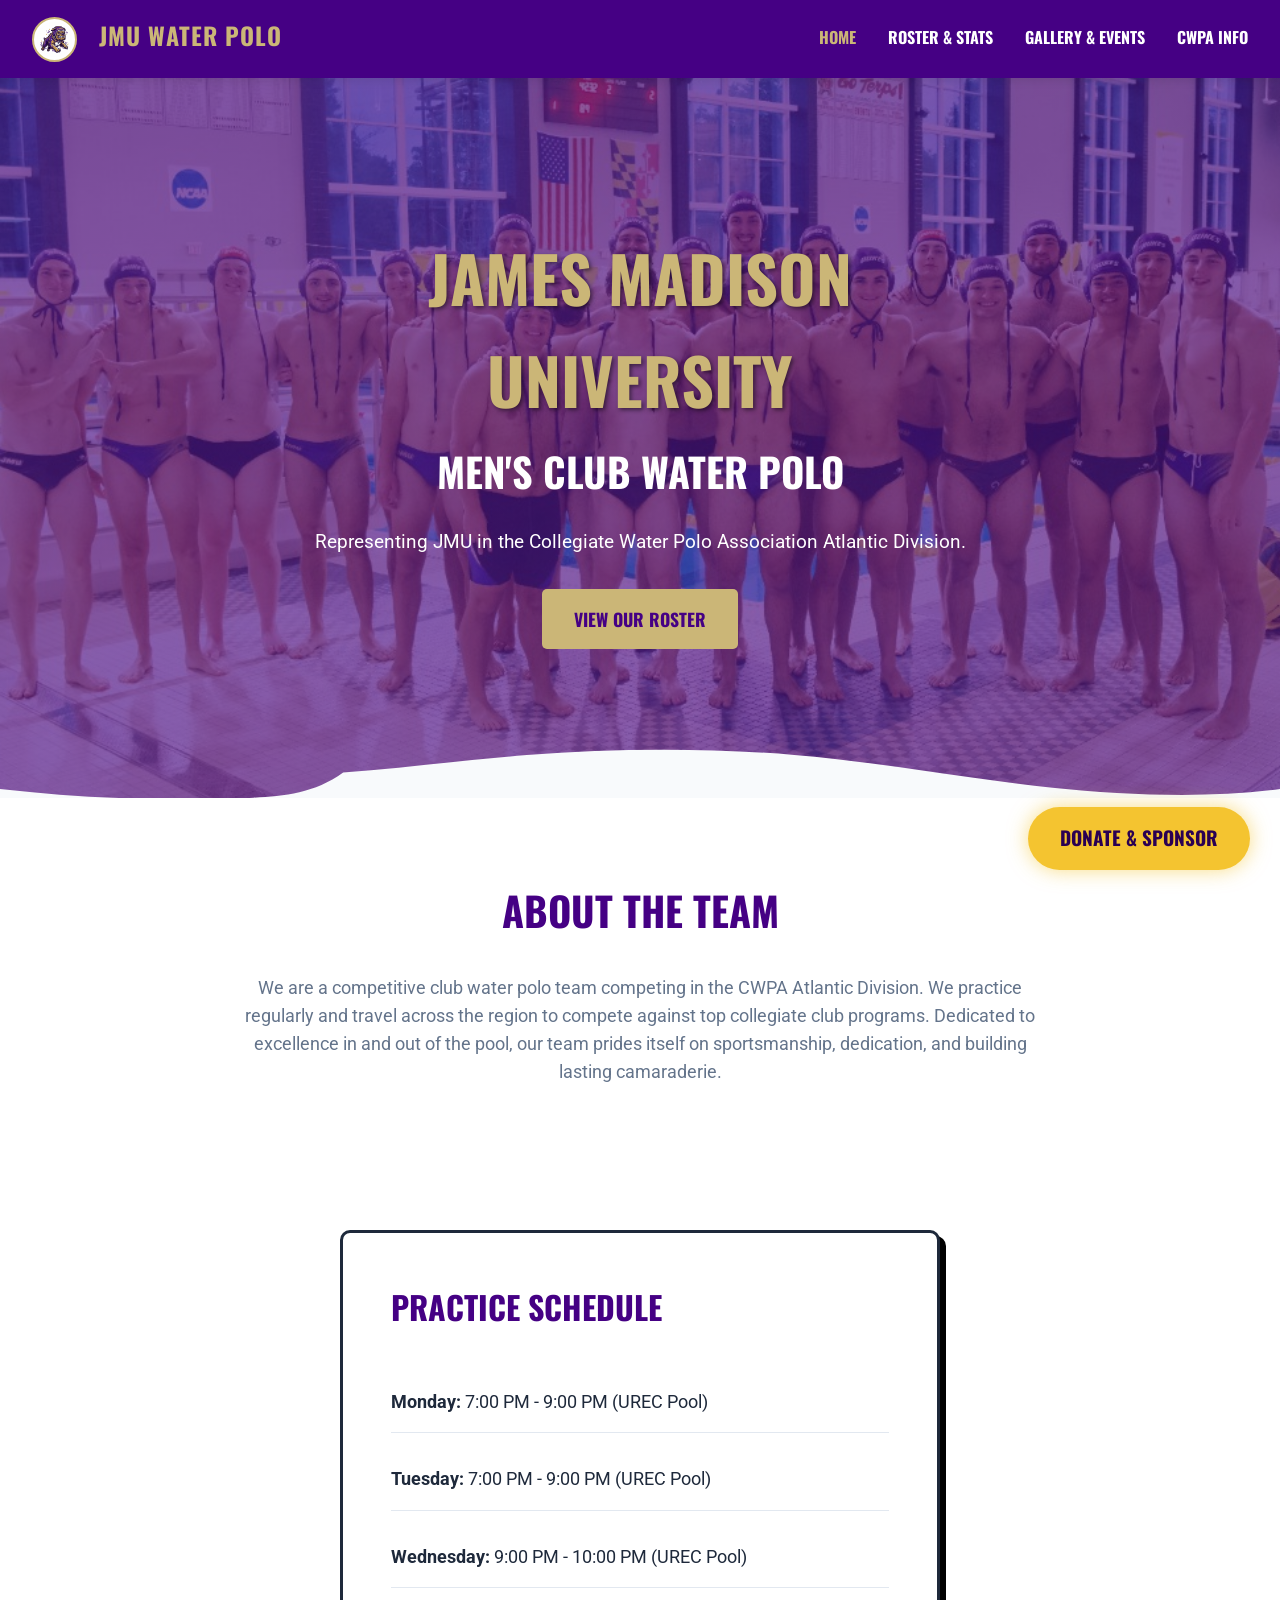
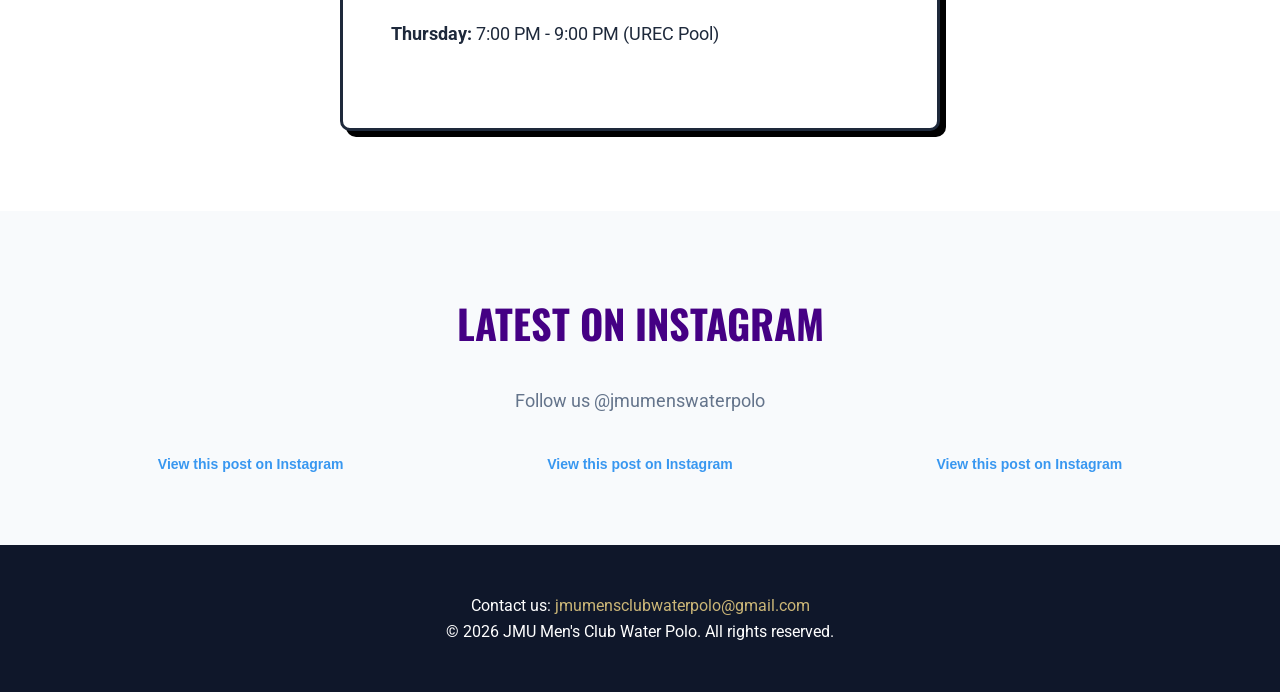
==== index.html @ 104eca3f "Add files via upload" ====
<!DOCTYPE html>
<html lang="en">
<head>
    <meta charset="UTF-8">
    <meta name="viewport" content="width=device-width, initial-scale=1.0">
    <title>JMU Men's Club Water Polo</title>
    <link href="https://fonts.googleapis.com/css2?family=Roboto:wght@300;400;700;900&display=swap" rel="stylesheet">
    <link rel="stylesheet" href="style.css">
    <script async src="//www.instagram.com/embed.js"></script>
</head>
<body>
    <nav class="navbar">
        <div class="logo">
            <img src="duke_dog_polo.png" alt="JMU Duke Dog" class="nav-logo-img">
            JMU Water Polo
        </div>
        <ul class="nav-links">
            <li><a href="index.html" class="active">Home</a></li>
            <li><a href="roster.html">Roster & Stats</a></li>
            <li><a href="gallery.html">Gallery & Events</a></li>
            <li><a href="https://collegiatewaterpolo.org/club/" target="_blank">CWPA Info</a></li>
        </ul>
    </nav>

    <header class="pro-hero">
        <div class="hero-content">
            <h1>James Madison University</h1>
            <h2>Men's Club Water Polo</h2>
            <p>Representing JMU in the Collegiate Water Polo Association Atlantic Division.</p>
            <a href="roster.html" class="btn-primary">View Our Roster</a>
        </div>
        <div class="hero-wave">
            <svg data-name="Layer 1" xmlns="http://www.w3.org/2000/svg" viewBox="0 0 1200 120" preserveAspectRatio="none">
                <path d="M321.39,56.44c58-10.79,114.16-30.13,172-41.86,82.39-16.72,168.19-17.73,250.45-.39C823.78,31,906.67,72,985.66,92.83c70.05,18.48,146.53,26.09,214.34,3V120H0V95.8C79.44,118.94,158.46,125.75,237.6,116.75,266.36,113.45,294.67,105.86,321.39,56.44Z" class="shape-fill"></path>
            </svg>
        </div>
    </header>

    <section class="about-section" style="padding: 5rem 0;">
        <div class="container fade-in">
            <h2>About The Team</h2>
            <p>We are a competitive club water polo team competing in the CWPA Atlantic Division. We practice regularly and travel across the region to compete against top collegiate club programs. Dedicated to excellence in and out of the pool, our team prides itself on sportsmanship, dedication, and building lasting camaraderie.</p>
        </div>
    </section>

    <section class="info-section" style="padding-bottom: 5rem;">
        <div class="container info-grid" style="display: flex; justify-content: center;">
            <div class="schedule-card bold-hover fade-in" style="max-width: 600px; width: 100%; padding: 3rem;">
                <h2>Practice Schedule</h2>
                <ul class="schedule-list" style="list-style-type: none; padding-top: 1rem;">
                    <li style="margin-bottom: 1rem; font-size: 1.1rem;"><strong>Monday:</strong> 7:00 PM - 9:00 PM (UREC Pool)</li>
                    <li style="margin-bottom: 1rem; font-size: 1.1rem;"><strong>Tuesday:</strong> 7:00 PM - 9:00 PM (UREC Pool)</li>
                    <li style="margin-bottom: 1rem; font-size: 1.1rem;"><strong>Wednesday:</strong> 9:00 PM - 10:00 PM (UREC Pool)</li>
                    <li style="margin-bottom: 1rem; font-size: 1.1rem;"><strong>Thursday:</strong> 7:00 PM - 9:00 PM (UREC Pool)</li>
                </ul>
            </div>
        </div>
    </section>

    <section class="instagram-section">
        <div class="container">
            <h2>Latest on Instagram</h2>
            <p class="subtitle">Follow us @jmumenswaterpolo</p>
            <div class="ig-grid">
                <!-- Instagram Embeds -->
                <div class="ig-post fade-in">
                    <blockquote class="instagram-media" data-instgrm-permalink="https://www.instagram.com/p/DXeS9QlEUFV/" data-instgrm-version="14" style=" background:#FFF; border:0; border-radius:3px; box-shadow:0 0 1px 0 rgba(0,0,0,0.5),0 1px 10px 0 rgba(0,0,0,0.15); margin: 1px; max-width:540px; min-width:326px; padding:0; width:99.375%; width:-webkit-calc(100% - 2px); width:calc(100% - 2px);">
                        <a href="https://www.instagram.com/p/DXeS9QlEUFV/" style=" background:#FFFFFF; line-height:0; padding:0 0; text-align:center; text-decoration:none; width:100%; font-family: Arial,sans-serif; font-size: 14px; font-weight: bold; color: #3897f0; display: block;" target="_blank">View this post on Instagram</a>
                    </blockquote>
                </div>
                <div class="ig-post fade-in">
                    <blockquote class="instagram-media" data-instgrm-permalink="https://www.instagram.com/p/DNlS049N5Yp/" data-instgrm-version="14" style=" background:#FFF; border:0; border-radius:3px; box-shadow:0 0 1px 0 rgba(0,0,0,0.5),0 1px 10px 0 rgba(0,0,0,0.15); margin: 1px; max-width:540px; min-width:326px; padding:0; width:99.375%; width:-webkit-calc(100% - 2px); width:calc(100% - 2px);">
                        <a href="https://www.instagram.com/p/DNlS049N5Yp/" style=" background:#FFFFFF; line-height:0; padding:0 0; text-align:center; text-decoration:none; width:100%; font-family: Arial,sans-serif; font-size: 14px; font-weight: bold; color: #3897f0; display: block;" target="_blank">View this post on Instagram</a>
                    </blockquote>
                </div>
                <div class="ig-post fade-in">
                    <blockquote class="instagram-media" data-instgrm-permalink="https://www.instagram.com/p/DIzQCS0SyeJ/" data-instgrm-version="14" style=" background:#FFF; border:0; border-radius:3px; box-shadow:0 0 1px 0 rgba(0,0,0,0.5),0 1px 10px 0 rgba(0,0,0,0.15); margin: 1px; max-width:540px; min-width:326px; padding:0; width:99.375%; width:-webkit-calc(100% - 2px); width:calc(100% - 2px);">
                        <a href="https://www.instagram.com/p/DIzQCS0SyeJ/" style=" background:#FFFFFF; line-height:0; padding:0 0; text-align:center; text-decoration:none; width:100%; font-family: Arial,sans-serif; font-size: 14px; font-weight: bold; color: #3897f0; display: block;" target="_blank">View this post on Instagram</a>
                    </blockquote>
                </div>
            </div>
        </div>
    </section>

    <footer>
        <div class="container">
            <p>Contact us: <a href="mailto:jmumensclubwaterpolo@gmail.com">jmumensclubwaterpolo@gmail.com</a></p>
            <p>&copy; 2026 JMU Men's Club Water Polo. All rights reserved.</p>
        </div>
    </footer>
    <a href="https://give.jmu.edu/campaigns/50710/donations/new?designation=a2HPd000000NTnYMAW" target="_blank" class="fab-donate">Donate & Sponsor</a>
    <script src="animations.js"></script>
</body>
</html>
---- style.css ----
@import url('https://fonts.googleapis.com/css2?family=Oswald:wght@500;700&family=Roboto:wght@300;400;700;900&display=swap');

:root {
    --jmu-purple: #450084;
    --jmu-purple-dark: #2A0052;
    --jmu-gold: #CBB677;
    --jmu-gold-bright: #F4C430;
    --white: #ffffff;
    --light-gray: #f8fafc;
    --dark-text: #1e293b;
    --gray-text: #64748b;
}

* {
    margin: 0;
    padding: 0;
    box-sizing: border-box;
}

body {
    font-family: 'Roboto', sans-serif;
    color: var(--dark-text);
    background-color: var(--light-gray);
    line-height: 1.6;
}

h1, h2, h3, h4, h5, h6, .nav-links a, .btn-primary, .logo {
    font-family: 'Oswald', sans-serif;
    text-transform: uppercase;
}

/* Custom Scrollbar */
::-webkit-scrollbar {
    width: 12px;
}
::-webkit-scrollbar-track {
    background: var(--light-gray);
}
::-webkit-scrollbar-thumb {
    background: var(--jmu-purple);
    border-radius: 6px;
    border: 2px solid var(--light-gray);
}
::-webkit-scrollbar-thumb:hover {
    background: var(--jmu-gold);
}

.container {
    max-width: 1200px;
    margin: 0 auto;
    padding: 0 2rem;
}

/* Navigation */
.navbar {
    background-color: var(--jmu-purple);
    color: var(--white);
    padding: 1rem 2rem;
    display: flex;
    justify-content: space-between;
    align-items: center;
    position: sticky;
    top: 0;
    z-index: 100;
    box-shadow: 0 2px 10px rgba(0,0,0,0.1);
}

.navbar .logo {
    font-size: 1.5rem;
    font-weight: 900;
    color: var(--jmu-gold);
    text-transform: uppercase;
    letter-spacing: 1px;
}

.nav-links {
    list-style: none;
    display: flex;
    gap: 2rem;
}

.nav-links a {
    color: var(--white);
    text-decoration: none;
    font-weight: 700;
    transition: color 0.3s ease;
}

.nav-links a:hover, .nav-links a.active {
    color: var(--jmu-gold);
}

/* Hero Section */
.pro-hero {
    height: 80vh;
    background: linear-gradient(rgba(69, 0, 132, 0.6), rgba(69, 0, 132, 0.6)), url('team_cover.jpg') no-repeat center center/cover;
    background-attachment: fixed;
    display: flex;
    align-items: center;
    text-align: center;
    color: var(--white);
    position: relative;
    overflow: hidden;
}

.hero-wave {
    position: absolute;
    bottom: -1px;
    left: 0;
    width: 100%;
    overflow: hidden;
    line-height: 0;
}

.hero-wave svg {
    position: relative;
    display: block;
    width: calc(100% + 1.3px);
    height: 50px;
}
.hero-wave .shape-fill {
    fill: var(--light-gray);
}

.hero-content {
    max-width: 800px;
    margin: 0 auto;
    padding: 2rem;
    animation: slideUp 1s ease-out;
}

@keyframes slideUp {
    from { opacity: 0; transform: translateY(30px); }
    to { opacity: 1; transform: translateY(0); }
}

/* Scroll Animations */
.fade-in {
    opacity: 0;
    transform: translateY(40px);
    transition: opacity 0.6s ease-out, transform 0.6s ease-out;
}

.fade-in.appear {
    opacity: 1;
    transform: translateY(0);
}

.pro-hero h1 {
    font-size: 4rem;
    font-weight: 900;
    color: var(--jmu-gold);
    margin-bottom: 0.5rem;
    text-shadow: 2px 2px 4px rgba(0,0,0,0.5);
}

.pro-hero h2 {
    font-size: 2.5rem;
    margin-bottom: 1.5rem;
}

.pro-hero p {
    font-size: 1.2rem;
    margin-bottom: 2rem;
}

.btn-primary {
    display: inline-block;
    background-color: var(--jmu-gold);
    color: var(--jmu-purple);
    padding: 1rem 2rem;
    text-decoration: none;
    font-weight: bold;
    font-size: 1.1rem;
    border-radius: 5px;
    transition: background-color 0.3s ease, transform 0.3s ease;
}

.btn-primary:hover {
    background-color: #d8c690;
    transform: translateY(-2px);
}

/* Common Section Styles */
section {
    padding: 5rem 0;
}

section h2 {
    font-size: 2.5rem;
    color: var(--jmu-purple);
    margin-bottom: 2rem;
    text-align: center;
}

/* About Section */
.about-section {
    background-color: var(--white);
    text-align: center;
}

.about-section p {
    font-size: 1.1rem;
    max-width: 800px;
    margin: 0 auto;
    color: var(--gray-text);
}

/* Instagram Section */
.instagram-section {
    background-color: var(--light-gray);
    text-align: center;
}

.subtitle {
    color: var(--gray-text);
    margin-bottom: 3rem;
    font-size: 1.1rem;
}

.ig-grid {
    display: grid;
    grid-template-columns: repeat(auto-fit, minmax(300px, 1fr));
    gap: 2rem;
}

.ig-placeholder {
    background-color: var(--white);
    padding: 3rem 1rem;
    border: 2px dashed #cbd5e1;
    border-radius: 10px;
    color: var(--gray-text);
    display: flex;
    flex-direction: column;
    justify-content: center;
    align-items: center;
    min-height: 300px;
}

/* Page Header */
.page-header {
    background-color: var(--jmu-purple);
    color: var(--white);
    padding: 4rem 0;
    text-align: center;
}

.page-header h1 {
    font-size: 3rem;
    color: var(--jmu-gold);
    margin-bottom: 1rem;
}

/* Roster Section */
/* Pool Layout Section */
.pool-container {
    position: relative;
    width: 100%;
    max-width: 800px;
    height: 600px;
    margin: 0 auto 3rem;
    background-color: #0ea5e9;
    border: 5px solid #0284c7;
    border-radius: 10px;
    overflow: hidden;
    background-image: linear-gradient(rgba(255,255,255,0.15) 1px, transparent 1px),
    linear-gradient(90deg, rgba(255,255,255,0.15) 1px, transparent 1px);
    background-size: 40px 40px;
    box-shadow: 0 10px 25px rgba(0,0,0,0.2);
}

/* Pool markings */
.pool-container::before {
    content: '';
    position: absolute;
    bottom: 20%;
    left: 0;
    width: 100%;
    height: 2px;
    background-color: #ef4444; /* 2m red line */
}

.pool-container::after {
    content: '';
    position: absolute;
    bottom: 40%;
    left: 0;
    width: 100%;
    height: 2px;
    background-color: #eab308; /* 5m yellow line */
}

.goal-box {
    position: absolute;
    bottom: 0;
    left: 35%;
    width: 30%;
    height: 5%;
    background-color: rgba(255,255,255,0.8);
    border: 2px solid #ef4444;
    border-bottom: none;
}

.goal-box.opposing {
    bottom: auto;
    top: 0;
    border-top: none;
    border-bottom: 2px solid #ef4444;
}

.water-polo-ball {
    position: absolute;
    width: 30px;
    height: 30px;
    background-color: #facc15;
    border-radius: 50%;
    border: 2px solid #ca8a04;
    box-shadow: 0 2px 5px rgba(0,0,0,0.3);
    top: 50%;
    left: 50%;
    transform: translate(-50%, -50%);
    cursor: grab;
    z-index: 50;
    transition: left 0.3s ease, top 0.3s ease;
}

.water-polo-ball:active {
    cursor: grabbing;
}

.water-polo-ball.dragging {
    transition: none;
    z-index: 100;
}

.goal-text {
    position: absolute;
    top: 50%;
    left: 50%;
    transform: translate(-50%, -50%) scale(0);
    font-size: 5rem;
    font-weight: 900;
    color: #ef4444;
    text-shadow: 0 4px 10px rgba(0,0,0,0.5), 0 0 20px #ef4444;
    z-index: 1000;
    opacity: 0;
    pointer-events: none;
    transition: all 0.5s cubic-bezier(0.175, 0.885, 0.32, 1.275);
}

.goal-text.show {
    transform: translate(-50%, -50%) scale(1);
    opacity: 1;
}

.pool-player {
    position: absolute;
    width: 60px;
    height: 60px;
    background-color: var(--jmu-gold);
    border: 3px solid var(--jmu-purple);
    border-radius: 50%;
    display: flex;
    justify-content: center;
    align-items: center;
    font-size: 1.5rem;
    font-weight: 900;
    color: var(--jmu-purple);
    transform: translate(-50%, -50%);
    box-shadow: 0 4px 8px rgba(0,0,0,0.3);
    cursor: pointer;
    transition: transform 0.2s ease, box-shadow 0.2s ease;
    z-index: 10;
    animation: ripple 2s infinite;
}

@keyframes ripple {
    0% { box-shadow: 0 0 0 0 rgba(203, 182, 119, 0.7); }
    70% { box-shadow: 0 0 0 15px rgba(203, 182, 119, 0); }
    100% { box-shadow: 0 0 0 0 rgba(203, 182, 119, 0); }
}

.pool-player.goalie {
    background-color: #ef4444;
    color: white;
    border-color: #7f1d1d;
}

.pool-player:hover {
    transform: translate(-50%, -50%) scale(1.1);
    box-shadow: 0 6px 12px rgba(0,0,0,0.4);
    z-index: 20;
}

.player-info {
    position: absolute;
    top: 100%;
    left: 50%;
    transform: translateX(-50%);
    background: var(--jmu-purple);
    color: white;
    padding: 0.5rem 1rem;
    border-radius: 5px;
    font-size: 0.9rem;
    text-align: center;
    white-space: nowrap;
    opacity: 0;
    pointer-events: none;
    transition: opacity 0.3s ease;
    margin-top: 10px;
}

.player-info::before {
    content: '';
    position: absolute;
    top: -5px;
    left: 50%;
    transform: translateX(-50%);
    border-width: 0 5px 5px 5px;
    border-style: solid;
    border-color: transparent transparent var(--jmu-purple) transparent;
}

.pool-player:hover .player-info {
    opacity: 1;
}

.player-info strong {
    display: block;
    color: var(--jmu-gold);
}

.info-top {
    top: auto;
    bottom: 100%;
    margin-top: 0;
    margin-bottom: 10px;
}

.info-top::before {
    top: auto;
    bottom: -5px;
    border-width: 5px 5px 0 5px;
    border-color: var(--jmu-purple) transparent transparent transparent;
}

/* Stats Section */
.table-responsive {
    overflow-x: auto;
    margin-bottom: 2rem;
}

.stats-table {
    width: 100%;
    border-collapse: collapse;
    background-color: var(--white);
    box-shadow: 0 4px 6px rgba(0,0,0,0.05);
    border-radius: 10px;
    overflow: hidden;
}

.stats-table th, .stats-table td {
    padding: 1rem;
    text-align: left;
    border-bottom: 1px solid #e2e8f0;
}

.stats-table th {
    background-color: var(--jmu-purple);
    color: var(--white);
    font-weight: 700;
}

.stats-table tbody tr:hover {
    background-color: #f1f5f9;
}

.disclaimer {
    text-align: center;
    color: #ef4444;
    font-style: italic;
    font-size: 0.9rem;
}

/* Footer */
footer {
    background-color: #0f172a;
    color: var(--white);
    text-align: center;
    padding: 3rem 0;
}

footer a {
    color: var(--jmu-gold);
    text-decoration: none;
}

/* Info Section (Schedule & Support) */
.info-section {
    background-color: var(--white);
    padding: 4rem 0;
}

.info-grid {
    display: grid;
    grid-template-columns: 1fr 1fr;
    gap: 3rem;
}

@media (max-width: 768px) {
    .info-grid {
        grid-template-columns: 1fr;
    }
}

.schedule-card, .support-card {
    background-color: var(--light-gray);
    padding: 2.5rem;
    border-radius: 10px;
    border-top: 5px solid var(--jmu-purple);
    box-shadow: 0 4px 10px rgba(0,0,0,0.05);
}

.schedule-card h2, .support-card h2 {
    color: var(--jmu-purple);
    font-size: 2rem;
    margin-bottom: 1.5rem;
    text-align: left;
}

.schedule-list {
    list-style: none;
}

.schedule-list li {
    padding: 1rem 0;
    border-bottom: 1px solid #e2e8f0;
    font-size: 1.1rem;
}

.schedule-list li:last-child {
    border-bottom: none;
}

/* Tabs System */
.tabs-container {
    margin-top: 2rem;
    background-color: var(--white);
    border-radius: 10px;
    box-shadow: 0 4px 6px rgba(0,0,0,0.05);
    overflow: hidden;
}

.tab-buttons {
    display: flex;
    background-color: var(--jmu-purple);
    border-bottom: 4px solid var(--jmu-gold);
}

.tab-btn {
    flex: 1;
    background: none;
    border: none;
    padding: 1.5rem;
    color: var(--white);
    font-size: 1.1rem;
    font-weight: bold;
    cursor: pointer;
    transition: background-color 0.3s ease;
}

.tab-btn:hover {
    background-color: rgba(255,255,255,0.1);
}

.tab-btn.active {
    background-color: var(--jmu-gold);
    color: var(--jmu-purple);
}

.tab-content {
    display: none;
    padding: 3rem 2rem;
    animation: fadeIn 0.5s ease;
}

.tab-content h2 {
    color: var(--jmu-purple);
}

.tab-content.active {
    display: block;
}

@keyframes fadeIn {
    from { opacity: 0; }
    to { opacity: 1; }
}

/* Full Roster Grid */
.full-roster-grid {
    display: grid;
    grid-template-columns: repeat(auto-fill, minmax(200px, 1fr));
    gap: 1.5rem;
    margin-bottom: 3rem;
}

.roster-card {
    background-color: var(--white);
    padding: 2rem;
    border-radius: 8px;
    text-align: center;
    border: 3px solid var(--dark-text);
    box-shadow: 6px 6px 0px rgba(0,0,0,1);
    color: var(--dark-text);
    transition: all 0.2s ease;
}

.roster-card:hover {
    transform: translateY(-4px) translateX(-4px);
    box-shadow: 10px 10px 0px var(--jmu-purple);
    border-color: var(--jmu-purple);
}

.roster-card h3 {
    font-size: 1.5rem;
    color: var(--dark-text);
    margin-bottom: 0.5rem;
}

.roster-card p {
    color: var(--gray-text);
    font-weight: 700;
}

.roster-card .badge {
    display: inline-block;
    padding: 0.25rem 0.75rem;
    background-color: var(--white);
    color: var(--dark-text);
    border: 2px solid var(--dark-text);
    border-radius: 20px;
    font-size: 0.8rem;
    margin-bottom: 1rem;
    text-transform: uppercase;
    font-weight: bold;
}

.nav-logo-img {
    height: 45px;
    width: auto;
    margin-right: 15px;
    vertical-align: middle;
    border-radius: 50%;
    background-color: var(--white);
    border: 2px solid var(--jmu-gold);
    padding: 3px;
    box-sizing: border-box;
}

/* Collage Layout for Gallery */
.collage-grid {
    column-count: 2;
    column-gap: 1.5rem;
    padding: 1rem;
}

@media (max-width: 768px) {
    .collage-grid {
        column-count: 1;
    }
}

.collage-item {
    break-inside: avoid;
    margin-bottom: 1.5rem;
    border-radius: 8px;
    overflow: hidden;
    border: 3px solid var(--dark-text);
    box-shadow: 6px 6px 0px rgba(0,0,0,1);
    transition: all 0.2s ease;
}

.collage-item:hover {
    transform: translateY(-4px) translateX(-4px);
    box-shadow: 10px 10px 0px var(--jmu-purple);
    border-color: var(--jmu-purple);
}

.collage-item img {
    width: 100%;
    display: block;
    height: auto;
    border-radius: 10px;
}

/* Video Grid for YouTube Embeds */
.video-grid {
    display: grid;
    grid-template-columns: repeat(auto-fit, minmax(350px, 1fr));
    gap: 2rem;
    margin-bottom: 4rem;
}

.video-wrapper {
    position: relative;
    padding-bottom: 56.25%; /* 16:9 Aspect Ratio */
    height: 0;
    overflow: hidden;
    border-radius: 12px;
    box-shadow: 0 10px 20px rgba(0,0,0,0.15);
    background-color: #000;
}

.video-wrapper iframe {
    position: absolute;
    top: 0;
    left: 0;
    width: 100%;
    height: 100%;
    border: none;
}

.bold-hover {
    transition: all 0.2s ease;
    border: 3px solid var(--dark-text);
    box-shadow: 6px 6px 0px rgba(0,0,0,1);
    background-color: var(--white);
}

.bold-hover:hover {
    transform: translateY(-4px) translateX(-4px);
    box-shadow: 10px 10px 0px var(--jmu-purple);
    border-color: var(--jmu-purple);
}

.fab-donate {
    position: fixed;
    bottom: 30px;
    right: 30px;
    background-color: var(--jmu-gold-bright);
    color: var(--jmu-purple-dark);
    padding: 1rem 2rem;
    border-radius: 50px;
    font-family: 'Oswald', sans-serif;
    font-weight: 700;
    font-size: 1.2rem;
    text-transform: uppercase;
    text-decoration: none;
    box-shadow: 0 0 20px rgba(244, 196, 48, 0.6);
    z-index: 9999;
    animation: pulseGlow 2s infinite;
    transition: all 0.3s ease;
}

.fab-donate:hover {
    transform: scale(1.05);
    box-shadow: 0 0 30px rgba(244, 196, 48, 0.9);
}

@keyframes pulseGlow {
    0% { box-shadow: 0 0 0 0 rgba(244, 196, 48, 0.7); }
    70% { box-shadow: 0 0 0 15px rgba(244, 196, 48, 0); }
    100% { box-shadow: 0 0 0 0 rgba(244, 196, 48, 0); }
}
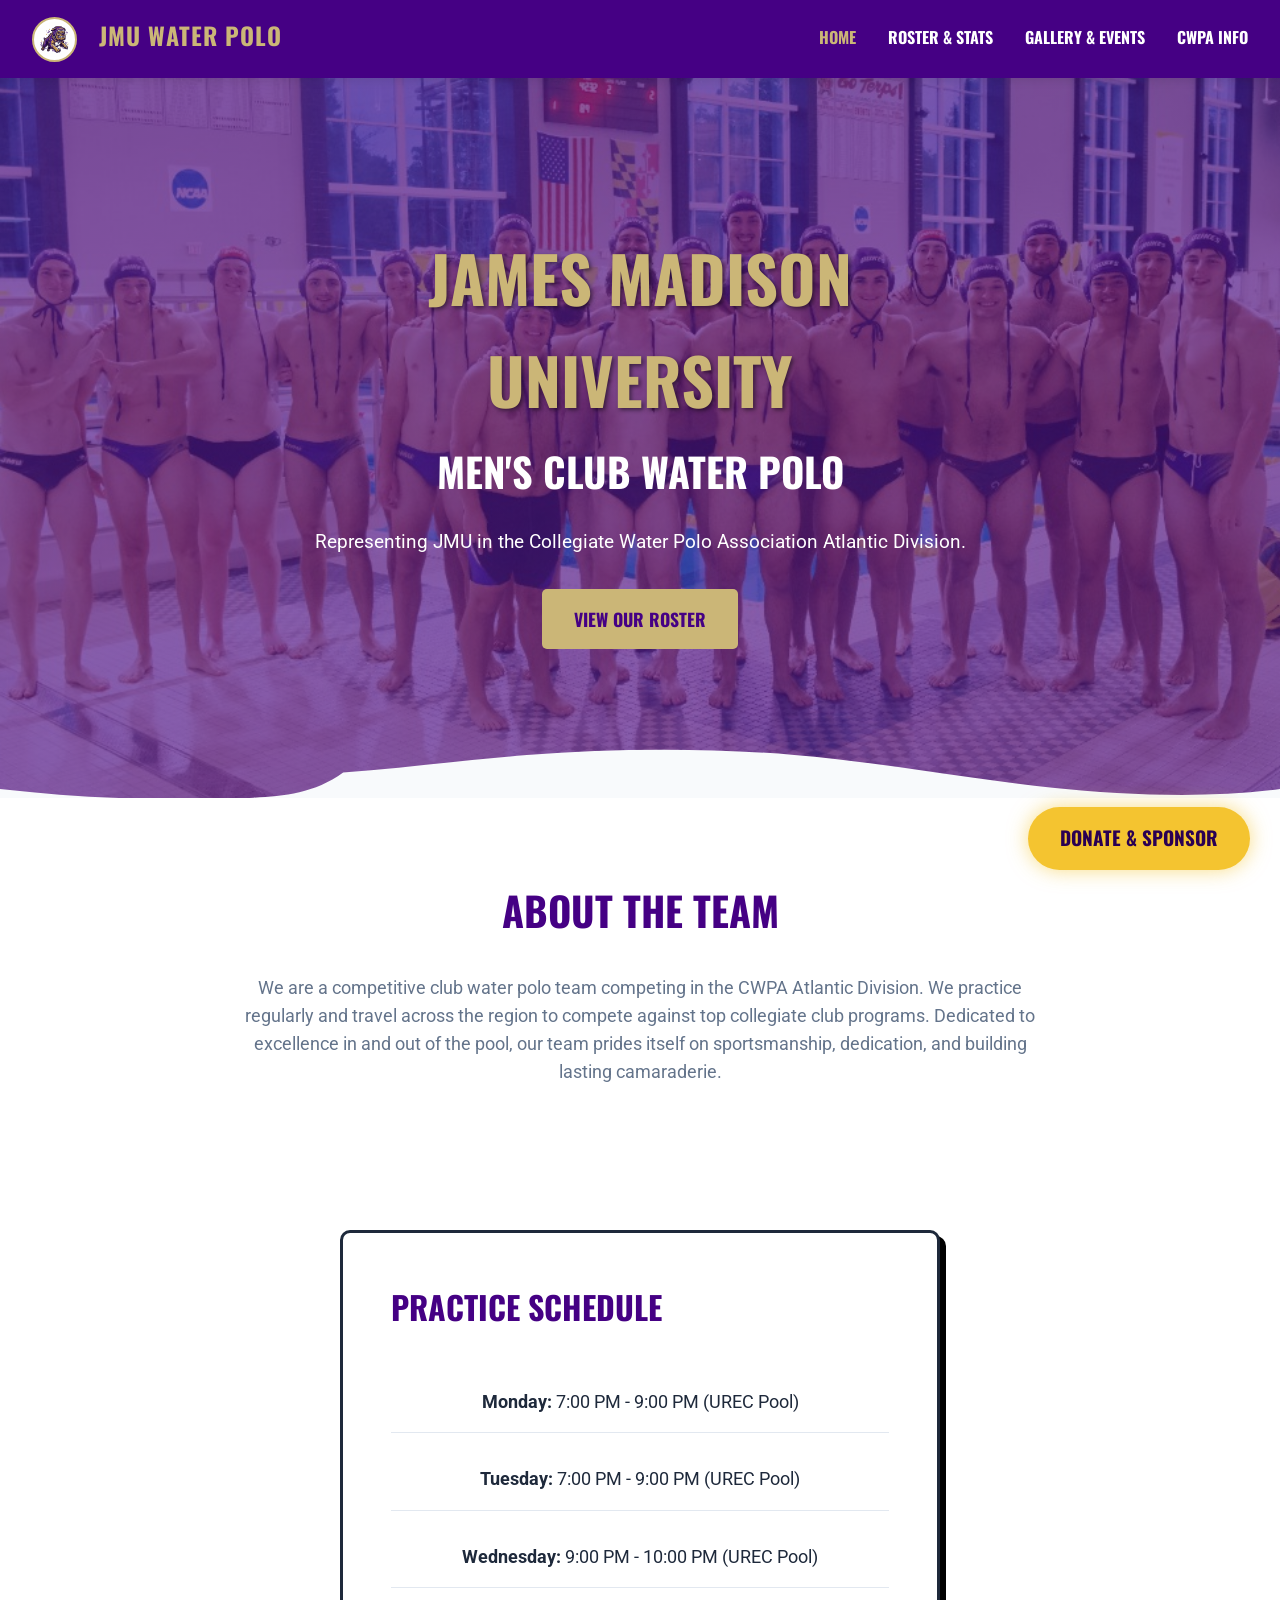
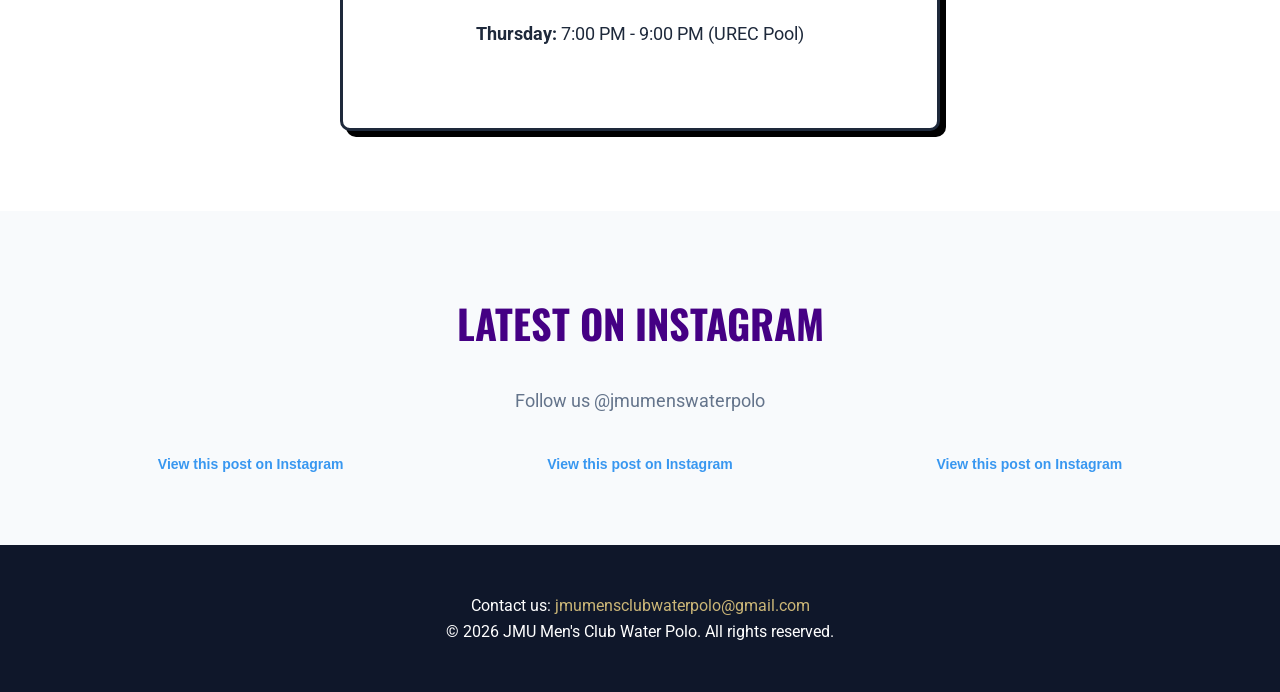
==== commit 34660bbd: "Add files via upload" ====
--- a/index.html
+++ b/index.html
@@ -45,9 +45,9 @@
 
     <section class="info-section" style="padding-bottom: 5rem;">
         <div class="container info-grid" style="display: flex; justify-content: center;">
-            <div class="schedule-card bold-hover fade-in" style="max-width: 600px; width: 100%; padding: 3rem;">
+            <div class="schedule-card bold-hover fade-in" style="max-width: 600px; width: 100%; padding: 3rem; text-align: center;">
                 <h2>Practice Schedule</h2>
-                <ul class="schedule-list" style="list-style-type: none; padding-top: 1rem;">
+                <ul class="schedule-list" style="list-style-type: none; padding-top: 1rem; padding-left: 0;">
                     <li style="margin-bottom: 1rem; font-size: 1.1rem;"><strong>Monday:</strong> 7:00 PM - 9:00 PM (UREC Pool)</li>
                     <li style="margin-bottom: 1rem; font-size: 1.1rem;"><strong>Tuesday:</strong> 7:00 PM - 9:00 PM (UREC Pool)</li>
                     <li style="margin-bottom: 1rem; font-size: 1.1rem;"><strong>Wednesday:</strong> 9:00 PM - 10:00 PM (UREC Pool)</li>
--- a/style.css
+++ b/style.css
@@ -259,35 +259,20 @@
     max-width: 800px;
     height: 600px;
     margin: 0 auto 3rem;
-    background-color: #0ea5e9;
-    border: 5px solid #0284c7;
-    border-radius: 10px;
+    background-color: #e0f2fe; /* Softer water texture */
+    border: 4px solid var(--dark-text); /* Thinner pool lines / cleaner border */
+    border-radius: 8px;
     overflow: hidden;
-    background-image: linear-gradient(rgba(255,255,255,0.15) 1px, transparent 1px),
-    linear-gradient(90deg, rgba(255,255,255,0.15) 1px, transparent 1px);
-    background-size: 40px 40px;
-    box-shadow: 0 10px 25px rgba(0,0,0,0.2);
-}
-
-/* Pool markings */
+    box-shadow: inset 0 0 40px rgba(0,0,0,0.05); /* Subtle depth */
+}
+
+/* Pool markings (removed grid entirely as requested: "remove the lines") */
 .pool-container::before {
-    content: '';
-    position: absolute;
-    bottom: 20%;
-    left: 0;
-    width: 100%;
-    height: 2px;
-    background-color: #ef4444; /* 2m red line */
+    display: none;
 }
 
 .pool-container::after {
-    content: '';
-    position: absolute;
-    bottom: 40%;
-    left: 0;
-    width: 100%;
-    height: 2px;
-    background-color: #eab308; /* 5m yellow line */
+    display: none;
 }
 
 .goal-box {
@@ -296,8 +281,8 @@
     left: 35%;
     width: 30%;
     height: 5%;
-    background-color: rgba(255,255,255,0.8);
-    border: 2px solid #ef4444;
+    background-color: rgba(255,255,255,0.9);
+    border: 2px solid #ef4444; /* Thinner pool lines / simple goals */
     border-bottom: none;
 }
 
@@ -310,18 +295,37 @@
 
 .water-polo-ball {
     position: absolute;
-    width: 30px;
-    height: 30px;
+    width: 35px;
+    height: 35px;
     background-color: #facc15;
+    background-image: linear-gradient(to bottom, transparent 46%, #1c1917 46%, #1c1917 54%, transparent 54%);
     border-radius: 50%;
-    border: 2px solid #ca8a04;
-    box-shadow: 0 2px 5px rgba(0,0,0,0.3);
+    border: 2px solid #1c1917;
+    box-shadow: 3px 3px 0px rgba(0,0,0,0.8);
     top: 50%;
     left: 50%;
     transform: translate(-50%, -50%);
     cursor: grab;
     z-index: 50;
     transition: left 0.3s ease, top 0.3s ease;
+    overflow: hidden;
+}
+
+.water-polo-ball::before {
+    content: '';
+    position: absolute;
+    top: -10%; bottom: -10%;
+    left: 15%; right: 15%;
+    border-radius: 50%;
+    border: 2px solid #1c1917;
+}
+
+.water-polo-ball::after {
+    content: '';
+    position: absolute;
+    top: 0; bottom: 0;
+    left: 45%; right: 45%;
+    background-color: #1c1917;
 }
 
 .water-polo-ball:active {
@@ -355,70 +359,83 @@
 
 .pool-player {
     position: absolute;
-    width: 60px;
-    height: 60px;
-    background-color: var(--jmu-gold);
-    border: 3px solid var(--jmu-purple);
+    display: flex;
+    flex-direction: column;
+    align-items: center;
+    transform: translate(-50%, -50%);
+    cursor: pointer;
+    z-index: 10;
+}
+
+.pool-player .cap-number {
+    width: 45px;
+    height: 45px;
+    background-color: var(--white);
+    border: 3px solid var(--dark-text);
     border-radius: 50%;
     display: flex;
     justify-content: center;
     align-items: center;
-    font-size: 1.5rem;
+    font-size: 1.2rem;
     font-weight: 900;
-    color: var(--jmu-purple);
-    transform: translate(-50%, -50%);
-    box-shadow: 0 4px 8px rgba(0,0,0,0.3);
-    cursor: pointer;
-    transition: transform 0.2s ease, box-shadow 0.2s ease;
-    z-index: 10;
-    animation: ripple 2s infinite;
-}
-
-@keyframes ripple {
-    0% { box-shadow: 0 0 0 0 rgba(203, 182, 119, 0.7); }
-    70% { box-shadow: 0 0 0 15px rgba(203, 182, 119, 0); }
-    100% { box-shadow: 0 0 0 0 rgba(203, 182, 119, 0); }
-}
-
-.pool-player.goalie {
+    color: var(--dark-text);
+    box-shadow: 3px 3px 0px rgba(0,0,0,1);
+    margin-bottom: 6px;
+    transition: all 0.2s ease;
+}
+
+.pool-player .nameplate {
+    background-color: var(--white);
+    color: var(--dark-text);
+    border: 2px solid var(--dark-text);
+    padding: 3px 8px;
+    border-radius: 4px;
+    font-size: 0.8rem;
+    font-weight: bold;
+    white-space: nowrap;
+    text-transform: uppercase;
+    box-shadow: 3px 3px 0px rgba(0,0,0,1);
+    transition: all 0.2s ease;
+}
+
+.pool-player:hover {
+    z-index: 100;
+}
+
+.pool-player:hover .cap-number,
+.pool-player:hover .nameplate {
+    transform: translateY(-2px) translateX(-2px);
+    border-color: var(--jmu-purple);
+    box-shadow: 5px 5px 0px var(--jmu-purple);
+}
+
+.pool-player.goalie .cap-number {
     background-color: #ef4444;
-    color: white;
-    border-color: #7f1d1d;
-}
-
-.pool-player:hover {
-    transform: translate(-50%, -50%) scale(1.1);
-    box-shadow: 0 6px 12px rgba(0,0,0,0.4);
+    color: var(--white);
+}
+
+.player-info {
+    position: absolute;
+    top: 110%;
+    left: 50%;
+    transform: translateX(-50%) scale(0);
+    background-color: var(--white);
+    border: 3px solid var(--dark-text);
+    padding: 1rem;
+    border-radius: 8px;
+    box-shadow: 6px 6px 0px rgba(0,0,0,1);
+    min-width: 150px;
+    opacity: 0;
+    transition: all 0.3s cubic-bezier(0.175, 0.885, 0.32, 1.275);
+    pointer-events: none;
     z-index: 20;
-}
-
-.player-info {
-    position: absolute;
-    top: 100%;
-    left: 50%;
-    transform: translateX(-50%);
-    background: var(--jmu-purple);
-    color: white;
-    padding: 0.5rem 1rem;
-    border-radius: 5px;
-    font-size: 0.9rem;
     text-align: center;
-    white-space: nowrap;
-    opacity: 0;
-    pointer-events: none;
-    transition: opacity 0.3s ease;
-    margin-top: 10px;
-}
-
-.player-info::before {
-    content: '';
-    position: absolute;
-    top: -5px;
-    left: 50%;
-    transform: translateX(-50%);
-    border-width: 0 5px 5px 5px;
-    border-style: solid;
-    border-color: transparent transparent var(--jmu-purple) transparent;
+    color: var(--dark-text);
+}
+
+.player-info.info-top {
+    top: auto;
+    bottom: 110%;
 }
 
 .pool-player:hover .player-info {
@@ -679,6 +696,7 @@
     border: 3px solid var(--dark-text);
     box-shadow: 6px 6px 0px rgba(0,0,0,1);
     transition: all 0.2s ease;
+    position: relative;
 }
 
 .collage-item:hover {
@@ -692,6 +710,26 @@
     display: block;
     height: auto;
     border-radius: 10px;
+}
+
+.collage-item .caption {
+    position: absolute;
+    bottom: 0;
+    left: 0;
+    width: 100%;
+    padding: 1rem;
+    font-size: 1.1rem;
+    font-family: 'Oswald', sans-serif;
+    text-transform: uppercase;
+    color: var(--white);
+    background-color: rgba(42, 0, 82, 0.95);
+    border-top: 3px solid var(--jmu-gold-bright);
+    transform: translateY(101%);
+    transition: transform 0.3s ease;
+}
+
+.collage-item:hover .caption {
+    transform: translateY(0);
 }
 
 /* Video Grid for YouTube Embeds */
